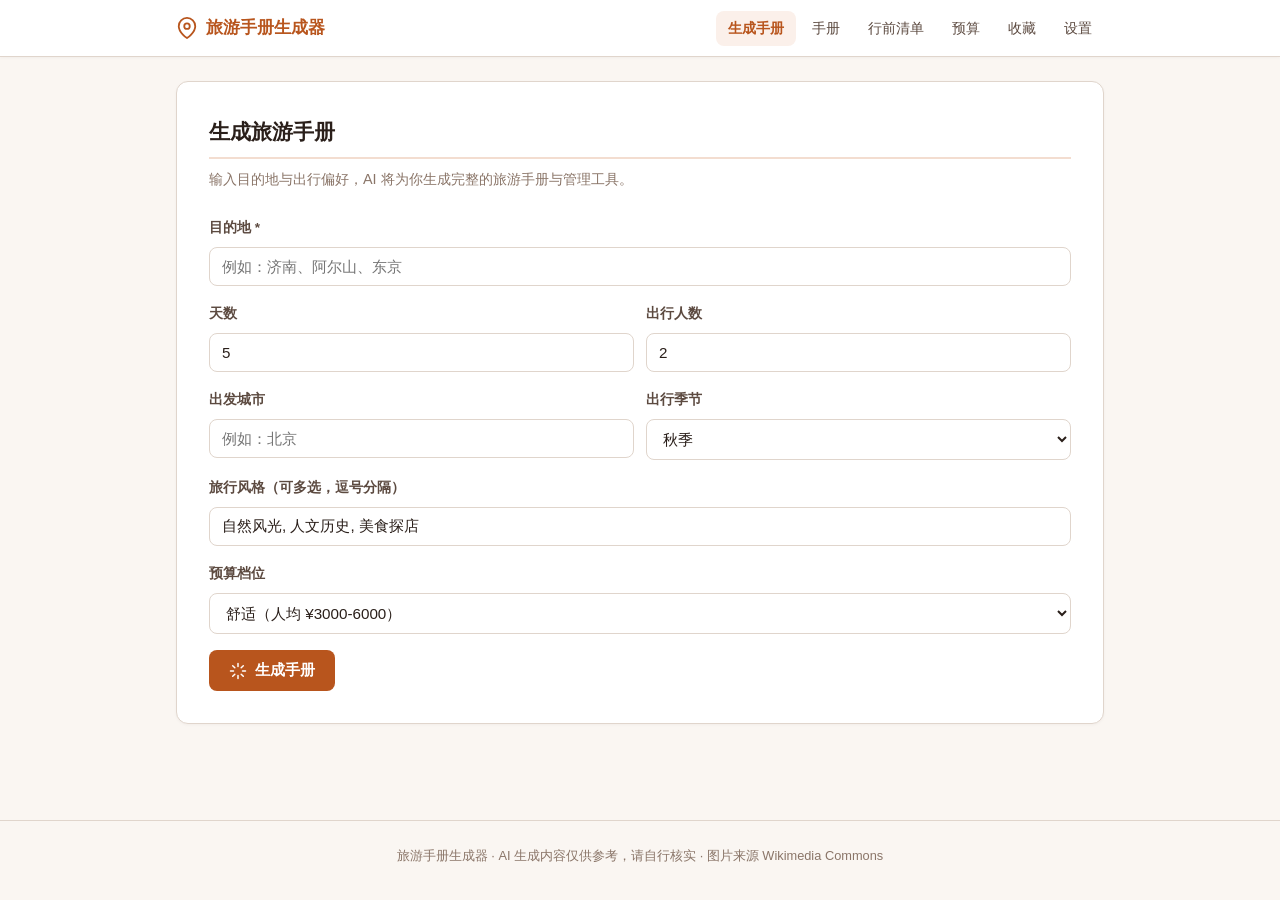
==== app/index.html @ 7c492b75 "feat: 构建旅游指南小应用调研 Co-authored-by: traeagent <traeagent@users.noreply.github.com>" ====
<!DOCTYPE html>
<html lang="zh-CN">
<head>
  <meta charset="UTF-8">
  <meta name="viewport" content="width=device-width, initial-scale=1.0">
  <title>旅游手册生成器</title>
  <link rel="stylesheet" href="styles.css">
</head>
<body>
  <nav class="app-nav">
    <div class="app-nav__inner">
      <div class="app-nav__brand">
        <svg width="22" height="22" viewBox="0 0 24 24" fill="none" stroke="currentColor" stroke-width="2" stroke-linecap="round" stroke-linejoin="round"><path d="M21 10c0 7-9 13-9 13s-9-6-9-13a9 9 0 0 1 18 0z"/><circle cx="12" cy="10" r="3"/></svg>
        旅游手册生成器
      </div>
      <div class="app-nav__tabs">
        <button class="app-nav__tab active" data-view="generate">生成手册</button>
        <button class="app-nav__tab" data-view="guide">手册</button>
        <button class="app-nav__tab" data-view="checklist">行前清单</button>
        <button class="app-nav__tab" data-view="budget">预算</button>
        <button class="app-nav__tab" data-view="favorites">收藏</button>
        <button class="app-nav__tab" data-view="settings">设置</button>
      </div>
    </div>
  </nav>

  <main class="app-main">
    <!-- 生成视图 -->
    <section id="view-generate" class="view active">
      <div class="gen-card">
        <h2>生成旅游手册</h2>
        <p class="gen-card__sub">输入目的地与出行偏好，AI 将为你生成完整的旅游手册与管理工具。</p>
        <form id="gen-form">
          <div class="form-group">
            <label class="form-label" for="dest">目的地 *</label>
            <input class="form-input" id="dest" name="dest" placeholder="例如：济南、阿尔山、东京" required>
          </div>
          <div class="form-row">
            <div class="form-group">
              <label class="form-label" for="days">天数</label>
              <input class="form-input" id="days" name="days" type="number" min="1" max="30" value="5">
            </div>
            <div class="form-group">
              <label class="form-label" for="travelers">出行人数</label>
              <input class="form-input" id="travelers" name="travelers" type="number" min="1" max="20" value="2">
            </div>
          </div>
          <div class="form-row">
            <div class="form-group">
              <label class="form-label" for="departure">出发城市</label>
              <input class="form-input" id="departure" name="departure" placeholder="例如：北京">
            </div>
            <div class="form-group">
              <label class="form-label" for="season">出行季节</label>
              <select class="form-select" id="season" name="season">
                <option value="春">春季</option>
                <option value="夏">夏季</option>
                <option value="秋" selected>秋季</option>
                <option value="冬">冬季</option>
              </select>
            </div>
          </div>
          <div class="form-group">
            <label class="form-label" for="style">旅行风格（可多选，逗号分隔）</label>
            <input class="form-input" id="style" name="style" placeholder="自然风光, 人文历史, 美食探店, 亲子, 自驾" value="自然风光, 人文历史, 美食探店">
          </div>
          <div class="form-group">
            <label class="form-label" for="budget-level">预算档位</label>
            <select class="form-select" id="budget-level" name="budget-level">
              <option value="经济">经济（人均 ¥1000-3000）</option>
              <option value="舒适" selected>舒适（人均 ¥3000-6000）</option>
              <option value="豪华">豪华（人均 ¥6000+）</option>
            </select>
          </div>
          <button type="submit" class="btn btn--primary" id="gen-btn">
            <svg width="18" height="18" viewBox="0 0 24 24" fill="none" stroke="currentColor" stroke-width="2" stroke-linecap="round" stroke-linejoin="round"><path d="M12 2v4M12 18v4M4.93 4.93l2.83 2.83M16.24 16.24l2.83 2.83M2 12h4M18 12h4M4.93 19.07l2.83-2.83M16.24 7.76l2.83-2.83"/></svg>
            生成手册
          </button>
        </form>
      </div>
    </section>

    <!-- 手册视图 -->
    <section id="view-guide" class="view">
      <div id="guide-content"></div>
    </section>

    <!-- 清单视图 -->
    <section id="view-checklist" class="view">
      <div id="checklist-content"></div>
    </section>

    <!-- 预算视图 -->
    <section id="view-budget" class="view">
      <div id="budget-content"></div>
    </section>

    <!-- 收藏视图 -->
    <section id="view-favorites" class="view">
      <div id="favorites-content"></div>
    </section>

    <!-- 设置视图 -->
    <section id="view-settings" class="view">
      <div id="settings-content"></div>
    </section>
  </main>

  <footer class="app-footer">
    旅游手册生成器 · AI 生成内容仅供参考，请自行核实 · 图片来源 Wikimedia Commons
  </footer>

  <script type="module" src="js/main.js"></script>
</body>
</html>
---- app/styles.css ----
/* === 旅游手册生成器 · Warm Editorial 样式 === */

/* --- 设计令牌 --- */
:root {
  --page-bg: #FFFFFF;
  --page-surface: #FAF6F2;
  --page-surface-muted: #F2EBE4;
  --page-text: #2A1F1A;
  --page-text-secondary: #5C4A40;
  --page-text-muted: #8A7568;
  --page-text-disabled: #B8A599;
  --page-border: #E0D5CC;
  --page-brand: #B8551D;
  --page-brand-hover: #9E4516;
  --page-brand-active: #7A3610;
  --page-brand-soft: #FBF0EA;
  --page-brand-soft-strong: #F3DDD0;
  --page-brand-text: #7A3610;

  --accent: #B8551D;
  --accent-hover: #9E4516;
  --accent-soft: #FBF0EA;
  --accent2: #D97757;

  --success: #52C41A;
  --warning: #FAAD14;
  --danger: #FF4D4F;
  --info: #B8551D;

  --space-1: 4px;
  --space-2: 8px;
  --space-3: 12px;
  --space-4: 16px;
  --space-5: 24px;
  --space-6: 32px;
  --space-7: 48px;
  --radius-sm: 4px;
  --radius-md: 8px;
  --radius-lg: 12px;
  --radius-pill: 999px;
  --font-sans: 'PingFang SC', 'Microsoft YaHei', 'Noto Sans CJK SC', 'Helvetica Neue', sans-serif;
  --font-serif: Georgia, 'Times New Roman', '宋体', serif;
  --max: 960px;
}

*, *::before, *::after { box-sizing: border-box; margin: 0; padding: 0; }
html { font-size: 16px; scroll-behavior: smooth; }
body {
  font-family: var(--font-sans);
  color: var(--page-text);
  background: var(--page-surface);
  line-height: 1.7;
  min-height: 100vh;
}
img, svg, canvas { max-width: 100%; height: auto; }

/* === 顶部导航 === */
.app-nav {
  position: sticky;
  top: 0;
  z-index: 100;
  background: var(--page-bg);
  border-bottom: 1px solid var(--page-border);
  box-shadow: 0 1px 3px rgba(42,31,26,0.04);
}
.app-nav__inner {
  max-width: var(--max);
  margin: 0 auto;
  padding: 0 var(--space-4);
  display: flex;
  align-items: center;
  gap: var(--space-4);
  height: 56px;
}
.app-nav__brand {
  font-weight: 700;
  font-size: 1.05rem;
  color: var(--page-brand);
  display: flex;
  align-items: center;
  gap: var(--space-2);
  white-space: nowrap;
}
.app-nav__tabs {
  display: flex;
  gap: var(--space-1);
  margin-left: auto;
  overflow-x: auto;
}
.app-nav__tab {
  background: none;
  border: none;
  padding: var(--space-2) var(--space-3);
  font-size: 0.9rem;
  color: var(--page-text-secondary);
  cursor: pointer;
  border-radius: var(--radius-md);
  font-family: inherit;
  white-space: nowrap;
  transition: all 0.15s;
}
.app-nav__tab:hover { background: var(--page-surface-muted); color: var(--page-text); }
.app-nav__tab.active { background: var(--page-brand-soft); color: var(--page-brand); font-weight: 600; }

/* === 主容器 === */
.app-main {
  max-width: var(--max);
  margin: 0 auto;
  padding: var(--space-5) var(--space-4) var(--space-7);
}
.view { display: none; }
.view.active { display: block; }

/* === 通用按钮 === */
.btn {
  display: inline-flex;
  align-items: center;
  justify-content: center;
  gap: var(--space-2);
  padding: 10px 20px;
  border: none;
  border-radius: var(--radius-md);
  font-size: 0.95rem;
  font-weight: 600;
  font-family: inherit;
  cursor: pointer;
  transition: all 0.15s;
  text-decoration: none;
}
.btn--primary { background: var(--page-brand); color: #fff; }
.btn--primary:hover { background: var(--page-brand-hover); }
.btn--primary:disabled { background: var(--page-text-disabled); cursor: not-allowed; }
.btn--secondary { background: var(--page-surface-muted); color: var(--page-text); }
.btn--secondary:hover { background: var(--page-border); }
.btn--ghost { background: transparent; color: var(--page-brand); border: 1px solid var(--page-brand-soft-strong); }
.btn--ghost:hover { background: var(--page-brand-soft); }
.btn--sm { padding: 6px 12px; font-size: 0.85rem; }

/* === 输入表单 === */
.form-group { margin-bottom: var(--space-4); }
.form-label {
  display: block;
  font-size: 0.85rem;
  font-weight: 600;
  color: var(--page-text-secondary);
  margin-bottom: var(--space-2);
}
.form-input, .form-select, .form-textarea {
  width: 100%;
  padding: 10px 12px;
  border: 1px solid var(--page-border);
  border-radius: var(--radius-md);
  font-size: 0.95rem;
  font-family: inherit;
  color: var(--page-text);
  background: var(--page-bg);
  transition: border-color 0.15s;
}
.form-input:focus, .form-select:focus, .form-textarea:focus {
  outline: none;
  border-color: var(--page-brand);
  box-shadow: 0 0 0 3px rgba(184,85,29,0.12);
}
.form-textarea { resize: vertical; min-height: 80px; }
.form-row { display: grid; grid-template-columns: 1fr 1fr; gap: var(--space-3); }
@media (max-width: 600px) { .form-row { grid-template-columns: 1fr; } }

/* === 生成表单卡片 === */
.gen-card {
  background: var(--page-bg);
  border: 1px solid var(--page-border);
  border-radius: var(--radius-lg);
  padding: var(--space-6);
  box-shadow: 0 1px 3px rgba(42,31,26,0.04);
}
.gen-card h2 {
  font-size: 1.3rem;
  margin-bottom: var(--space-2);
  color: var(--page-text);
}
.gen-card__sub { color: var(--page-text-muted); font-size: 0.9rem; margin-bottom: var(--space-5); }

/* === Loading / 状态 === */
.state-box {
  text-align: center;
  padding: var(--space-7) var(--space-4);
  color: var(--page-text-muted);
}
.state-box__icon { font-size: 2.5rem; margin-bottom: var(--space-3); }
.state-box__title { font-size: 1.1rem; font-weight: 600; color: var(--page-text-secondary); margin-bottom: var(--space-2); }
.spinner {
  width: 36px; height: 36px;
  border: 3px solid var(--page-brand-soft-strong);
  border-top-color: var(--page-brand);
  border-radius: 50%;
  animation: spin 0.8s linear infinite;
  margin: 0 auto var(--space-3);
}
@keyframes spin { to { transform: rotate(360deg); } }

/* === 手册渲染区 === */
.guide { animation: fadeIn 0.3s ease; }
@keyframes fadeIn { from { opacity: 0; transform: translateY(8px); } to { opacity: 1; transform: none; } }

/* Stage 介绍 */
.report-intro { margin-bottom: var(--space-7); }
.report-intro__surface {
  position: relative;
  overflow: hidden;
  background: var(--page-brand-soft);
  border-radius: var(--radius-lg);
  padding: clamp(2rem, 6vw, 4rem) var(--space-5);
}
.report-intro__surface::before {
  content: "";
  position: absolute; inset: 0;
  background:
    radial-gradient(ellipse at 15% 85%, rgba(184,85,29,0.10) 0%, transparent 50%),
    radial-gradient(ellipse at 85% 15%, rgba(217,119,87,0.08) 0%, transparent 45%);
  pointer-events: none;
}
.report-intro__content { position: relative; z-index: 2; max-width: 70ch; }
.report-intro h1 {
  font-size: clamp(1.6rem, 4vw, 2.4rem);
  font-weight: 700; color: var(--page-text);
  line-height: 1.25;
}
.report-intro__subtitle { margin-top: var(--space-2); color: var(--accent); font-weight: 600; letter-spacing: 0.05em; }
.report-intro__summary { margin-top: var(--space-3); color: var(--page-text-secondary); line-height: 1.8; }
.report-intro__highlights { display: flex; flex-wrap: wrap; gap: var(--space-3) var(--space-5); margin-top: var(--space-4); }
.report-intro__highlight { display: flex; align-items: center; gap: var(--space-2); font-size: 0.875rem; color: var(--page-text-muted); }
.report-intro__highlight-dot { width: 8px; height: 8px; border-radius: 50%; background: var(--accent); }

/* 章节 */
main section { margin-bottom: var(--space-7); }
main h2 {
  font-size: 1.4rem; font-weight: 700; color: var(--page-text);
  margin-bottom: var(--space-4);
  padding-bottom: var(--space-2);
  border-bottom: 2px solid var(--page-brand-soft-strong);
  display: flex; align-items: center; gap: var(--space-3);
}
main h3 { font-size: 1.1rem; font-weight: 600; color: var(--page-text); margin-top: var(--space-5); margin-bottom: var(--space-3); }
main p { margin-bottom: var(--space-3); color: var(--page-text-secondary); }
strong { color: var(--accent); font-weight: 600; }

/* 路线地图 */
.route-map {
  width: 100%;
  background: var(--page-surface);
  border-radius: var(--radius-lg);
  border: 1px solid var(--page-border);
  overflow: hidden;
}
.route-map svg { display: block; width: 100%; height: auto; }
.route-map__caption { padding: var(--space-2) var(--space-4); font-size: 0.8rem; color: var(--page-text-muted); text-align: center; border-top: 1px solid var(--page-border); }

/* 表格 */
.itinerary-table { width: 100%; border-collapse: collapse; margin: var(--space-4) 0; font-size: 0.9rem; }
.itinerary-table th { background: var(--page-surface-muted); font-weight: 600; color: var(--page-text); padding: var(--space-3); text-align: left; border-bottom: 2px solid var(--page-border); }
.itinerary-table td { padding: var(--space-3); border-bottom: 1px solid var(--page-border); vertical-align: top; }
.day-cell { font-weight: 700; color: var(--accent); white-space: nowrap; }
.city-cell { font-weight: 600; color: var(--page-text); }

/* 日卡片 */
.day-card {
  background: var(--page-surface);
  border: 1px solid var(--page-border);
  border-radius: var(--radius-lg);
  padding: var(--space-5);
  margin-bottom: var(--space-5);
}
.day-card__header {
  display: flex; align-items: center; gap: var(--space-3);
  margin-bottom: var(--space-4);
  padding-bottom: var(--space-3);
  border-bottom: 1px solid var(--page-border);
}
.day-card__badge {
  background: var(--accent); color: #fff;
  font-size: 0.8rem; font-weight: 700;
  padding: 4px 12px; border-radius: var(--radius-pill);
}
.day-card__title { font-size: 1.15rem; font-weight: 700; color: var(--page-text); }
.day-card__subtitle { font-size: 0.85rem; color: var(--page-text-muted); }

/* 景点卡片 */
.attraction-list { display: grid; grid-template-columns: 1fr; gap: var(--space-3); margin: var(--space-3) 0; }
@media (min-width: 640px) { .attraction-list { grid-template-columns: 1fr 1fr; } }
.attraction-item {
  background: var(--page-bg);
  border: 1px solid var(--page-border);
  border-radius: var(--radius-md);
  padding: var(--space-3) var(--space-4);
  transition: border-color 0.2s;
  position: relative;
}
.attraction-item:hover { border-color: var(--accent2); }
.attraction-item__img {
  width: 100%; height: 120px;
  object-fit: cover;
  border-radius: var(--radius-sm);
  margin-bottom: var(--space-3);
  background: linear-gradient(135deg, var(--page-brand-soft), var(--page-surface-muted));
  display: flex; align-items: center; justify-content: center;
  color: var(--page-text-muted); font-size: 0.85rem;
}
.attraction-item__name { font-weight: 600; color: var(--page-text); font-size: 0.95rem; margin-bottom: 4px; }
.attraction-item__meta { display: flex; flex-wrap: wrap; gap: var(--space-2); margin-bottom: var(--space-2); }
.attraction-item__tag { font-size: 0.75rem; padding: 2px 8px; border-radius: var(--radius-pill); background: var(--page-brand-soft); color: var(--accent); }
.attraction-item__desc { font-size: 0.85rem; color: var(--page-text-secondary); line-height: 1.6; }
.attraction-item__fav {
  position: absolute; top: 8px; right: 8px;
  background: rgba(255,255,255,0.85);
  border: none; border-radius: 50%;
  width: 28px; height: 28px;
  cursor: pointer; font-size: 1rem;
  display: flex; align-items: center; justify-content: center;
}

/* 美食 */
.food-list { display: grid; grid-template-columns: 1fr; gap: var(--space-2); margin: var(--space-3) 0; }
@media (min-width: 640px) { .food-list { grid-template-columns: 1fr 1fr; } }
.food-item {
  display: flex; align-items: flex-start; gap: var(--space-2);
  padding: var(--space-2) var(--space-3);
  border-bottom: 1px solid var(--page-border);
}
.food-item__icon { width: 20px; height: 20px; flex-shrink: 0; margin-top: 2px; color: var(--accent2); }
.food-item__text { font-size: 0.875rem; color: var(--page-text-secondary); line-height: 1.6; }
.food-item__text strong { color: var(--page-text); }

/* 交通框 */
.transport-box {
  background: var(--page-brand-soft);
  border-radius: var(--radius-md);
  padding: var(--space-3) var(--space-4);
  margin: var(--space-3) 0;
  font-size: 0.9rem;
  color: var(--page-text-secondary);
  line-height: 1.7;
}
.transport-box strong { color: var(--accent); }

/* 贴士 */
.tip-callout {
  background: var(--page-surface);
  border-left: 3px solid var(--accent2);
  border-radius: 0 var(--radius-md) var(--radius-md) 0;
  padding: var(--space-3) var(--space-4);
  margin: var(--space-4) 0;
}
.tip-callout__title { font-weight: 600; font-size: 0.9rem; color: var(--accent); margin-bottom: var(--space-2); }
.tip-callout ul { list-style: none; padding: 0; }
.tip-callout li { font-size: 0.85rem; color: var(--page-text-secondary); line-height: 1.7; padding-left: var(--space-3); position: relative; margin-bottom: var(--space-1); }
.tip-callout li::before { content: "·"; position: absolute; left: 0; color: var(--accent2); font-weight: 700; }

/* 住宿卡片 */
.accommodation-list { display: grid; grid-template-columns: 1fr; gap: var(--space-3); margin: var(--space-3) 0; }
@media (min-width: 640px) { .accommodation-list { grid-template-columns: 1fr 1fr; } }
.accommodation-item { background: var(--page-bg); border: 1px solid var(--page-border); border-radius: var(--radius-md); padding: var(--space-3) var(--space-4); }
.accommodation-item__name { font-weight: 600; color: var(--page-text); }
.accommodation-item__area { font-size: 0.8rem; color: var(--page-text-muted); }
.accommodation-item__price { color: var(--accent); font-weight: 600; margin: var(--space-1) 0; }
.accommodation-item__desc { font-size: 0.85rem; color: var(--page-text-secondary); }

/* 预算表 */
.budget-table { width: 100%; border-collapse: collapse; }
.budget-table th, .budget-table td { padding: var(--space-2) var(--space-3); border-bottom: 1px solid var(--page-border); text-align: left; }
.budget-table th { background: var(--page-surface-muted); font-weight: 600; font-size: 0.9rem; }
.budget-table .total-row { font-weight: 700; background: var(--page-brand-soft); color: var(--accent); }
.budget-summary {
  display: flex; gap: var(--space-4); flex-wrap: wrap;
  margin-top: var(--space-4);
  padding: var(--space-4);
  background: var(--page-brand-soft);
  border-radius: var(--radius-md);
}
.budget-summary__item { text-align: center; }
.budget-summary__label { font-size: 0.8rem; color: var(--page-text-muted); }
.budget-summary__value { font-size: 1.3rem; font-weight: 700; color: var(--accent); }

/* === 工具视图通用 === */
.tool-header { margin-bottom: var(--space-5); }
.tool-header h2 { border: none; padding: 0; }
.empty-hint { text-align: center; padding: var(--space-6); color: var(--page-text-muted); background: var(--page-bg); border: 1px dashed var(--page-border); border-radius: var(--radius-lg); }

/* 清单 */
.checklist-cat { margin-bottom: var(--space-5); }
.checklist-cat__title { font-weight: 600; color: var(--page-text); margin-bottom: var(--space-2); display: flex; align-items: center; gap: var(--space-2); }
.checklist-cat__count { font-size: 0.8rem; color: var(--page-text-muted); font-weight: normal; }
.checklist-item {
  display: flex; align-items: center; gap: var(--space-3);
  padding: var(--space-2) 0;
  border-bottom: 1px solid var(--page-surface-muted);
}
.checklist-item input[type="checkbox"] { width: 18px; height: 18px; accent-color: var(--accent); cursor: pointer; }
.checklist-item__text { flex: 1; color: var(--page-text); }
.checklist-item.checked .checklist-item__text { text-decoration: line-through; color: var(--page-text-muted); }
.checklist-item__del { background: none; border: none; color: var(--page-text-disabled); cursor: pointer; font-size: 1rem; padding: 4px; }
.checklist-item__del:hover { color: var(--danger); }
.checklist-add { display: flex; gap: var(--space-2); margin-top: var(--space-2); }

/* 预算工具 */
.budget-tool .budget-table input { width: 100px; padding: 6px 8px; border: 1px solid var(--page-border); border-radius: var(--radius-sm); font-size: 0.9rem; font-family: inherit; }
.budget-tool .diff-pos { color: var(--success); }
.budget-tool .diff-neg { color: var(--danger); }

/* 设置 */
.settings-section { background: var(--page-bg); border: 1px solid var(--page-border); border-radius: var(--radius-lg); padding: var(--space-6); margin-bottom: var(--space-4); }
.settings-section h3 { margin-top: 0; color: var(--page-text); }
.test-result { margin-top: var(--space-3); font-size: 0.9rem; }
.test-result.success { color: var(--success); }
.test-result.error { color: var(--danger); }

/* 收藏 */
.fav-tabs { display: flex; gap: var(--space-2); margin-bottom: var(--space-4); }
.fav-tab { padding: var(--space-2) var(--space-4); border: 1px solid var(--page-border); border-radius: var(--radius-pill); background: var(--page-bg); cursor: pointer; font-size: 0.9rem; color: var(--page-text-secondary); }
.fav-tab.active { background: var(--accent); color: #fff; border-color: var(--accent); }

/* 底部 */
.app-footer { text-align: center; padding: var(--space-5); color: var(--page-text-muted); font-size: 0.8rem; border-top: 1px solid var(--page-border); }

/* 响应式 */
@media (max-width: 768px) {
  .day-card { padding: var(--space-4); }
  .attraction-list, .food-list, .accommodation-list { grid-template-columns: 1fr; }
  .itinerary-table { font-size: 0.8rem; }
  .itinerary-table th, .itinerary-table td { padding: var(--space-2); }
  .app-nav__inner { gap: var(--space-2); }
  .app-nav__brand { font-size: 0.95rem; }
  .app-nav__tab { padding: 6px 10px; font-size: 0.82rem; }
}
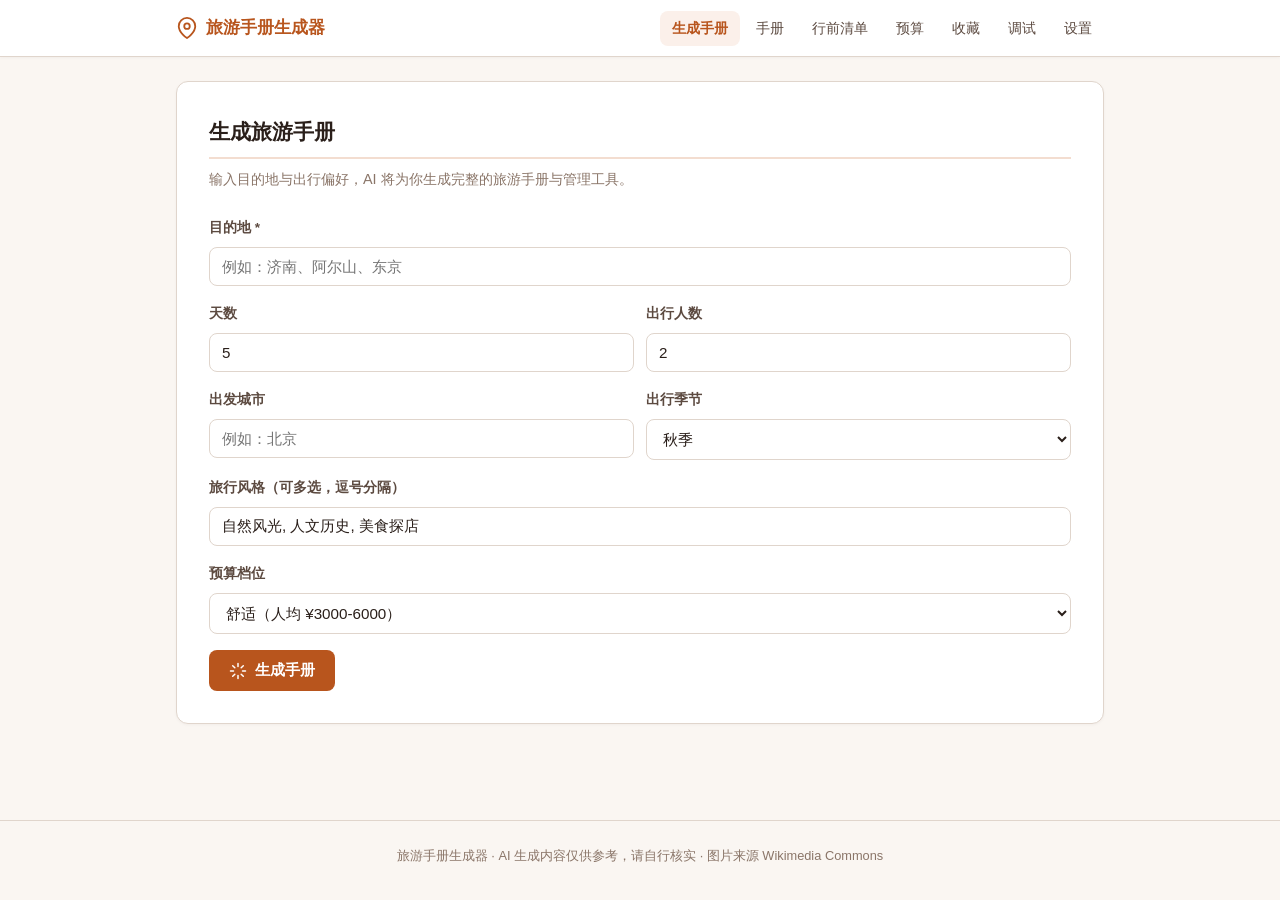
==== commit f14b5170: "feat: 构建旅游指南小应用调研 Co-authored-by: traeagent <traeagent@users.noreply.github.com>" ====
--- a/app/index.html
+++ b/app/index.html
@@ -19,6 +19,7 @@
         <button class="app-nav__tab" data-view="checklist">行前清单</button>
         <button class="app-nav__tab" data-view="budget">预算</button>
         <button class="app-nav__tab" data-view="favorites">收藏</button>
+        <button class="app-nav__tab" data-view="debug">调试</button>
         <button class="app-nav__tab" data-view="settings">设置</button>
       </div>
     </div>
@@ -100,6 +101,11 @@
       <div id="favorites-content"></div>
     </section>
 
+    <!-- 调试视图（后端增强模式可见） -->
+    <section id="view-debug" class="view">
+      <div id="debug-content"></div>
+    </section>
+
     <!-- 设置视图 -->
     <section id="view-settings" class="view">
       <div id="settings-content"></div>
--- a/app/styles.css
+++ b/app/styles.css
@@ -431,3 +431,169 @@
   .app-nav__brand { font-size: 0.95rem; }
   .app-nav__tab { padding: 6px 10px; font-size: 0.82rem; }
 }
+
+/* === 降级提示条（AC-11） === */
+.degraded-notice {
+  position: sticky;
+  top: 56px;
+  z-index: 99;
+  background: var(--warning);
+  color: #fff;
+  padding: var(--space-2) var(--space-4);
+  font-size: 0.88rem;
+  text-align: center;
+  display: none;
+  box-shadow: 0 2px 4px rgba(0,0,0,0.08);
+}
+.degraded-notice.visible { display: block; }
+
+/* === 手册顶部 banner / 来源 / 校对提示（AC-10） === */
+.guide-banner {
+  margin: var(--space-4) 0 var(--space-5);
+  padding: var(--space-3) var(--space-4);
+  background: var(--page-brand-soft);
+  border: 1px solid var(--page-brand-soft-strong);
+  border-radius: var(--radius-md);
+  display: flex;
+  flex-wrap: wrap;
+  gap: var(--space-2) var(--space-3);
+  align-items: center;
+}
+.badge {
+  display: inline-block;
+  padding: 2px 10px;
+  border-radius: var(--radius-pill);
+  font-size: 0.78rem;
+  font-weight: 600;
+}
+.badge--backend { background: var(--page-brand); color: #fff; }
+.badge--degraded { background: var(--warning); color: #fff; }
+.badge--sources { background: var(--page-surface-muted); color: var(--page-text-secondary); }
+
+.warnings-callout {
+  width: 100%;
+  background: var(--page-bg);
+  border-radius: var(--radius-sm);
+  padding: var(--space-2) var(--space-3);
+}
+.warnings-callout summary {
+  cursor: pointer;
+  font-size: 0.85rem;
+  color: var(--page-brand-text);
+  font-weight: 600;
+}
+.warning-list { list-style: none; padding: var(--space-2) 0 0; margin: 0; }
+.warning-item {
+  display: grid;
+  grid-template-columns: 60px 140px 1fr;
+  gap: var(--space-2);
+  font-size: 0.82rem;
+  padding: var(--space-1) 0;
+  border-top: 1px dashed var(--page-border);
+}
+.warning-item__level {
+  font-weight: 700;
+  text-transform: uppercase;
+  font-size: 0.72rem;
+}
+.warning-item--high .warning-item__level { color: var(--danger); }
+.warning-item--medium .warning-item__level { color: var(--warning); }
+.warning-item--low .warning-item__level { color: var(--page-text-muted); }
+.warning-item__field { color: var(--page-text-secondary); font-family: monospace; }
+
+.source-link {
+  display: inline-block;
+  margin-top: var(--space-2);
+  font-size: 0.72rem;
+  color: var(--page-brand);
+  text-decoration: none;
+  opacity: 0.85;
+}
+.source-link:hover { text-decoration: underline; opacity: 1; }
+
+/* === 调试视图（AC-12） === */
+.debug-card {
+  max-width: var(--max);
+  margin: 0 auto;
+  padding: var(--space-5) var(--space-4);
+}
+.debug-card__sub { color: var(--page-text-muted); font-size: 0.85rem; margin-bottom: var(--space-4); }
+.debug-form {
+  display: flex;
+  gap: var(--space-2);
+  flex-wrap: wrap;
+  margin-bottom: var(--space-4);
+}
+.debug-form .form-input { flex: 1; min-width: 240px; }
+
+.debug-loading { color: var(--page-text-muted); font-size: 0.9rem; padding: var(--space-3); }
+.debug-error { color: var(--danger); font-size: 0.9rem; padding: var(--space-3); }
+.debug-success { color: var(--success); font-size: 0.9rem; padding: var(--space-3); }
+.debug-empty { color: var(--page-text-muted); padding: var(--space-3); }
+
+.debug-summary {
+  font-size: 0.88rem;
+  color: var(--page-text-secondary);
+  padding: var(--space-2) 0;
+  border-bottom: 1px solid var(--page-border);
+  margin-bottom: var(--space-3);
+}
+.debug-summary code {
+  background: var(--page-surface-muted);
+  padding: 1px 6px;
+  border-radius: var(--radius-sm);
+  font-size: 0.82rem;
+}
+.debug-types { display: flex; flex-wrap: wrap; gap: var(--space-1); margin-bottom: var(--space-4); }
+.debug-chip {
+  padding: 2px 8px;
+  border-radius: var(--radius-pill);
+  font-size: 0.72rem;
+  background: var(--page-surface-muted);
+  color: var(--page-text-secondary);
+}
+
+.timeline { display: flex; flex-direction: column; gap: var(--space-2); }
+.timeline-item {
+  background: var(--page-bg);
+  border-left: 3px solid var(--page-border);
+  padding: var(--space-2) var(--space-3);
+  border-radius: 0 var(--radius-sm) var(--radius-sm) 0;
+}
+.timeline-item.ev-system { border-left-color: var(--page-text-muted); }
+.timeline-item.ev-start { border-left-color: var(--accent); }
+.timeline-item.ev-tasks, .timeline-item.ev-done { border-left-color: var(--success); }
+.timeline-item.ev-scraper { border-left-color: var(--accent2); }
+.timeline-item.ev-integrator, .timeline-item.ev-validator { border-left-color: var(--accent); }
+.timeline-item.ev-optimizer, .timeline-item.ev-diff { border-left-color: var(--warning); }
+.timeline-item.ev-monitor { border-left-color: var(--info); }
+.timeline-item.ev-cache { border-left-color: var(--page-text-secondary); }
+.timeline-item.ev-error { border-left-color: var(--danger); background: #FFF5F5; }
+.timeline-item.ev-user, .timeline-item.ev-plugin, .timeline-item.ev-skip { border-left-color: var(--page-text-muted); }
+
+.timeline-item__head {
+  display: flex;
+  gap: var(--space-3);
+  font-size: 0.8rem;
+}
+.timeline-item__time { color: var(--page-text-muted); font-family: monospace; }
+.timeline-item__label { font-weight: 600; color: var(--page-text); }
+.timeline-item__payload { margin-top: var(--space-1); }
+.timeline-item__payload summary { cursor: pointer; font-size: 0.75rem; color: var(--page-text-muted); }
+.timeline-item__payload pre {
+  font-size: 0.72rem;
+  background: var(--page-surface-muted);
+  padding: var(--space-2);
+  border-radius: var(--radius-sm);
+  overflow-x: auto;
+  max-height: 320px;
+  overflow-y: auto;
+}
+
+/* 调试视图移动端 */
+@media (max-width: 768px) {
+  .warning-item { grid-template-columns: 50px 1fr; }
+  .warning-item__field { grid-column: 2; }
+  .warning-item__msg { grid-column: 1 / -1; }
+  .timeline-item__head { flex-direction: column; gap: 2px; }
+}
